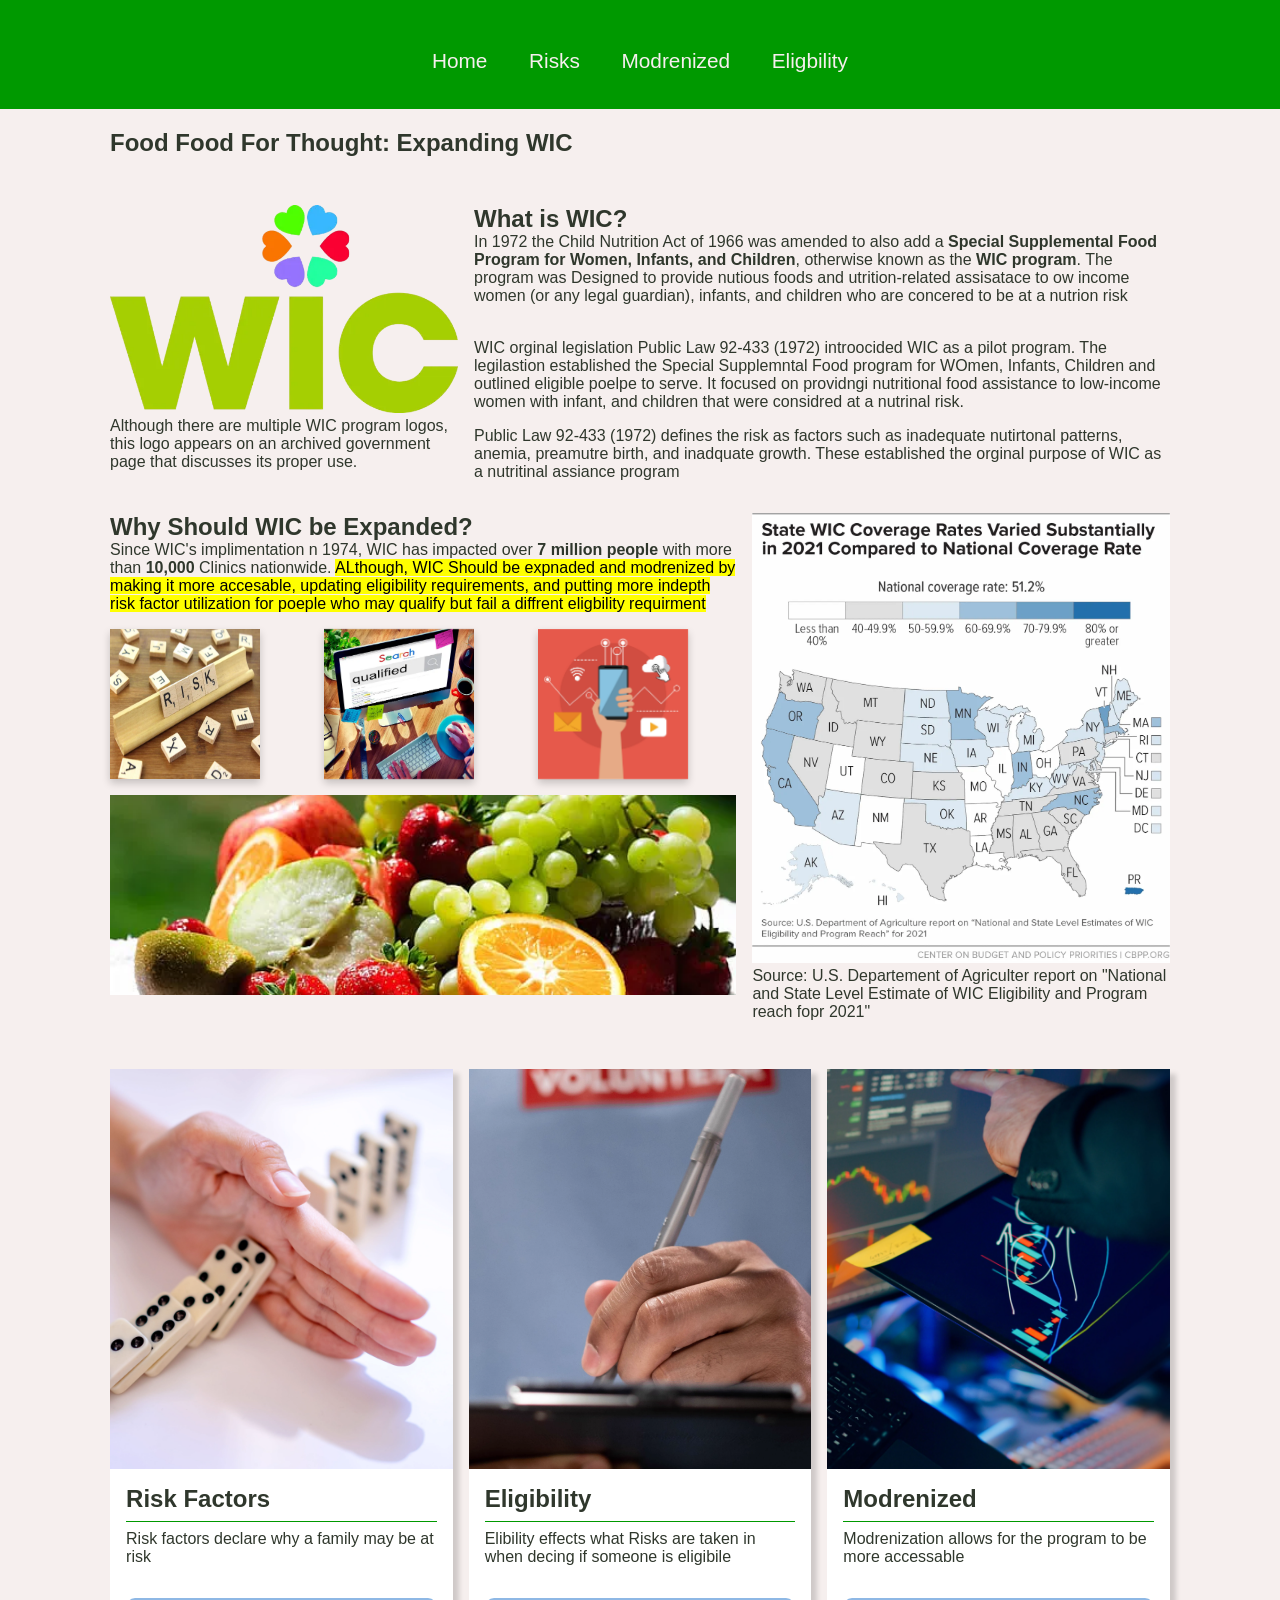
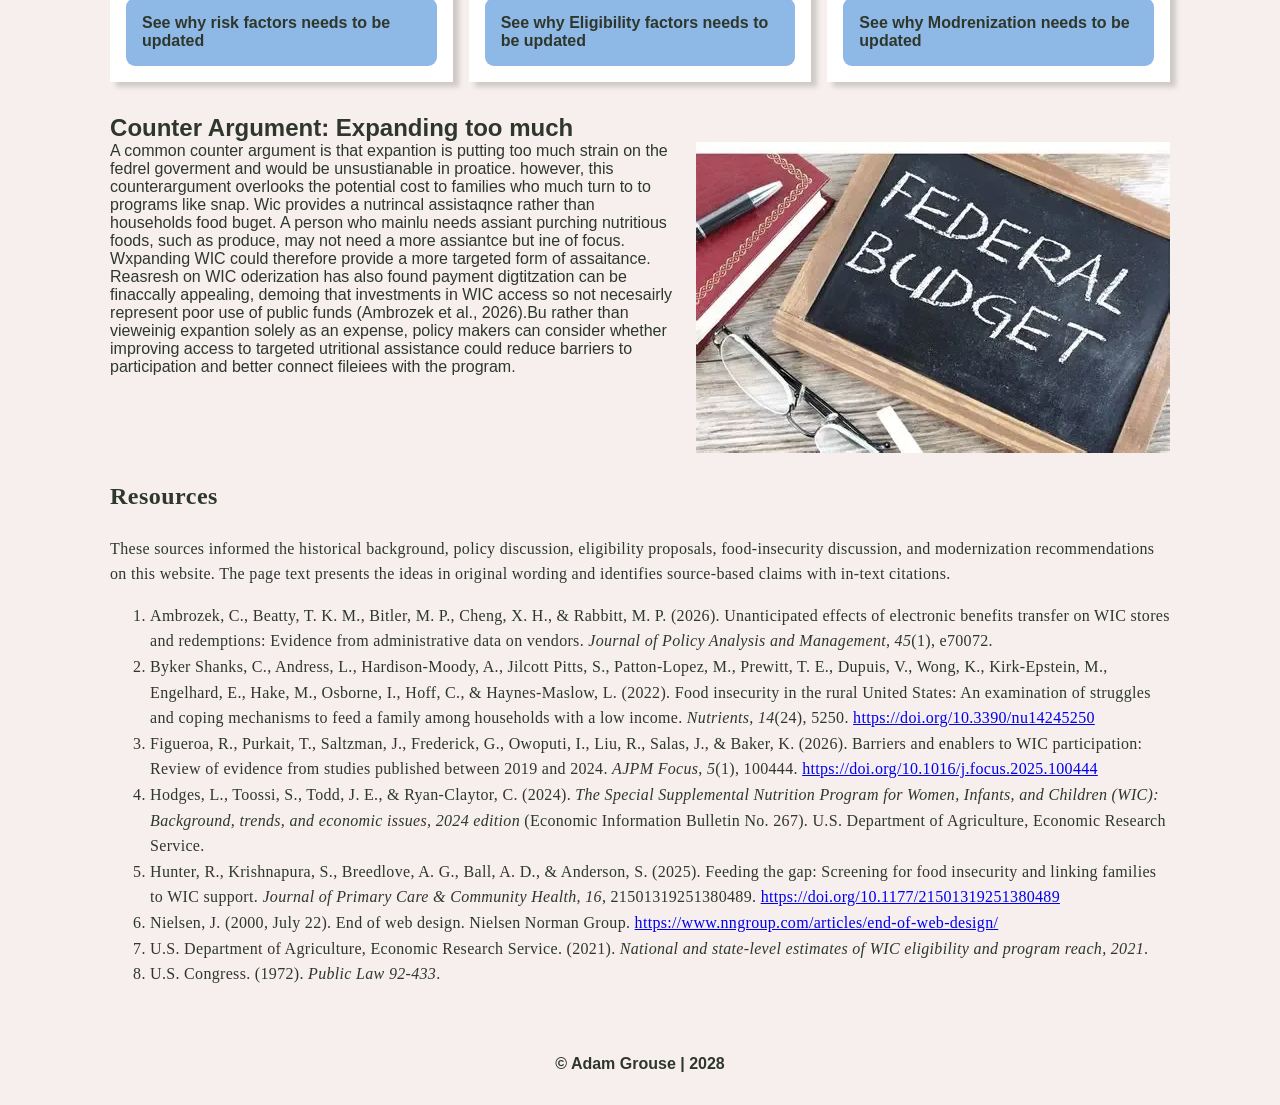
==== index.html @ acc20e02 "Add files via upload" ====
<!DOCTYPE html>
<html lang="en">

<head>
    <meta charset="UTF-8">
    <meta name="viewport" content="width=device-width, initial-scale=1.0">
    <title>WIC</title>
    <link rel="stylesheet" href="css/style.css">
    <link rel="stylesheet" href="css/nav.css">
    <link rel="stylesheet" href="css/cards.css">
    <link rel="stylesheet" href="css/forms.css">
    <link rel="stylesheet" href="css/flex.css">
    <link rel="stylesheet" href="css/forms.css">
    <link rel="stylesheet" href="css/SnorpCSS/flipa.css">
    <script src="smothie.js"></script>
    <script src="https://8bitadam.github.io/SnorpCSS/js.min/A11y.js"></script>
    <script src="https://8bitadam.github.io/SnorpCSS/js.min/LazyLoader.js"></script>

</head>

<body>
    <header>
        <div class="top-color"></div>
        <div class="site-width">

            <nav class="center">
                <ul>
                    <li> <a href="index.html">Home</a></li>
                    <li> <a href="others/risk.html">Risks</a></li>
                    <li> <a href="others/modrenized.html">Modrenized</a></li>
                    <li> <a href="others/eligbility.html">Eligbility</a></li>
                </ul>
            </nav>
        </div>
    </header>
    <main class="site-width">
        <article>
            <header class="pad-btm-3">
                <h1>Food Food For Thought: Expanding WIC</h1>
            </header>
            <div class="row">
                <div class="col-1">
                    <figure><img src="img/wis-logo.webp" alt="Wisconsin WIC Logo">
                        <figcaption>Although there are multiple WIC program logos, this logo appears on an archived
                            government page that discusses its proper use.
                        </figcaption>
                    </figure>
                </div>
                <div class="col-2">
                    <h2>What is WIC?</h2>
                    <p>In 1972 the Child Nutrition Act of 1966 was amended to also add a <strong>Special Supplemental
                            Food Program for Women, Infants, and Children</strong>, otherwise known as the <strong>WIC
                            program</strong>. The program was Designed to provide nutious foods and utrition-related
                        assisatace to ow income women (or any legal guardian), infants, and children who are concered to
                        be at a nutrion risk</p>

                    <br>
                    <p>WIC orginal legislation Public Law 92-433 (1972) introocided WIC as a pilot program. The
                        legilastion established the Special Supplemntal Food program for WOmen, Infants, Children and
                        outlined eligible poelpe to serve. It focused on providngi nutritional food assistance to
                        low-income women with infant, and children that were considred at a nutrinal risk.</p>
                    <p>Public Law 92-433 (1972) defines the risk as factors such as inadequate nutirtonal patterns,
                        anemia, preamutre birth, and inadquate growth. These established the orginal purpose of WIC as a
                        nutritinal assiance program</p>
                </div>
            </div>
            <div class="row">
                <div class="col-3">
                    <h2>Why Should WIC be Expanded?</h2>
                    <p>Since WIC's implimentation n 1974, WIC has impacted over <strong>7 million people</strong> with
                        more than <strong>10,000</strong> Clinics nationwide. <mark>ALthough, WIC Should be expnaded and
                            modrenized by making it more accesable, updating eligibility requirements, and putting more
                            indepth risk factor utilization for poeple who may qualify but fail a diffrent eligbility
                            requirment</mark></p>
                    <div class="row">
                        <div class="col-1">
                            <div class="flip-card">
                                <div class="flip-card-inner">
                                    <div class="flip-card-front">
                                        <img src="img/risk-factors.webp"
                                            alt="Avatar" style="width:150px;height:150px;">
                                    </div>
                                    <div class="flip-card-back">
                                        <h3>Risk Factors</h3>
                                        <ul>
                                            <li>Age</li>
                                            <li>Financial Stability</li>
                                            <li>Net v.s. Gross income</li>
                                            <li>Debt</li>
                                            <li>Addctions</li>
                                        </ul>
                                    </div>
                                </div>
                            </div>
                        </div>
                        <div class="col-1">
                            <div class="flip-card">
                                <div class="flip-card-inner">
                                    <div class="flip-card-front">
                                        <img src="img/eligibility.webp"
                                            alt="Avatar" style="width:150px;height:150px;">
                                    </div>
                                    <div class="flip-card-back">
                                        <h3>Updated eligibility</h3>
                                        <ul>
                                            <li>Net income</li>
                                            <li>Raised Age Limit</li>
                                            <li>Guardianship</li>
                                            <li>Residency Requirements</li>
                                        </ul>
                                    </div>
                                </div>
                            </div>

                        </div>
                        <div class="col-1">
                            <div class="flip-card">
                                <div class="flip-card-inner">
                                    <div class="flip-card-front">
                                        <img src="img/modernize.webp"
                                            alt="Avatar" style="width:150px;height:150px;">
                                    </div>
                                    <div class="flip-card-back">
                                        <h3>Modernize</h3>
                                        <ul>
                                            <li>Online Signup</li>
                                            <li>Digital Benefits Card</li>
                                            <li>Mobile App</li>
                                        </ul>
                                    </div>
                                </div>
                            </div>

                        </div>

                    </div>
                    <img class="hide-mobile" src="img/healthy-food.webp"
                        alt="" style="width: 100%; height: 200px; object-fit: cover; object-position: center;">
                </div>
                <div class="col-2">
                    <figure><img src="img/heat-map.webp" alt="US MAP of WIC">
                        <figcaption>
                            Source: U.S. Departement of Agriculter report on "National and State Level Estimate of WIC
                            Eligibility and Program reach fopr 2021"
                        </figcaption>
                    </figure>
                </div>
            </div>
            <div class="row" style="margin-top: 3em;">
                <section class="cards">
                    <div class="row">
                        <div class="col-1">
                            <section class="cards">
                                <section>
                                    <figure>
                                        <img src="img/RiskBig.webp" alt="A placeholder image">
                                    </figure>
                                    <div>
                                        <header>
                                            <h2>Risk Factors</h2>
                                        </header>
                                        <p>Risk factors declare why a family may be at risk</p>
                                        <a href="others/risk.html" class="btn">See why risk factors needs to be updated</a>
                                    </div>
                                </section>
                        </div>
                        <div class="col-1">
                            <section class="cards">
                                <section>
                                    <figure>
                                        <img src="img/EligibilityBig.webp" alt="A placeholder image">
                                    </figure>
                                    <div>
                                        <header>
                                            <h2>Eligibility</h2>
                                        </header>
                                        <p>Elibility effects what Risks are taken in when decing if someone is eligibile</p>
                                        <a href="others/eligbility.html" class="btn">See why Eligibility factors needs to be updated</a>
                                    </div>
                                </section>
                        </div>
                        <div class="col-1">
                            <section class="cards">
                                <section>
                                    <figure>
                                        <img src="img/ModernBig.webp" alt="A placeholder image">
                                    </figure>
                                    <div>
                                        <header>
                                            <h2>Modrenized</h2>
                                        </header>
                                        <p>Modrenization allows for the program to be more accessable </p>
                                        <a href="others/modrenized.html" class="btn">See why Modrenization needs to be updated</a>
                                    </div>
                                </section>
                        </div>

                    </div>
            </div>

                <h2>Counter Argument: Expanding too much</h2>
                <div class="row">
                    <div class="col-3">
                <p>A common counter argument is that expantion is putting too much strain on the fedrel goverment and would be unsustianable in proatice. however, this counterargument overlooks the potential cost to families who much turn to to programs like snap. Wic provides a nutrincal assistaqnce rather than households food buget. A person who mainlu needs assiant purching nutritious foods, such as produce, may not need a more assiantce but ine of focus. Wxpanding WIC could therefore provide a more targeted form of assaitance. Reasresh on WIC oderization has also found payment digtitzation can be finaccally appealing, demoing that investments in WIC access so not necesairly represent poor use of public funds (Ambrozek et al., 2026).Bu rather than vieweinig expantion solely as an expense, policy makers can consider whether improving access to targeted utritional assistance could reduce barriers to participation and better connect fileiees with the program.   </p>
</div>
<div class="col-1">
<img src="img/Counter.webp" alt="">
</div>
            </div>
             <section id="resources" class="resources">
            <h2>Resources</h2>
            <p>These sources informed the historical background, policy discussion, eligibility proposals, food-insecurity discussion, and modernization recommendations on this website. The page text presents the ideas in original wording and identifies source-based claims with in-text citations.</p>
            <ol>
                <li>Ambrozek, C., Beatty, T. K. M., Bitler, M. P., Cheng, X. H., &amp; Rabbitt, M. P. (2026). Unanticipated effects of electronic benefits transfer on WIC stores and redemptions: Evidence from administrative data on vendors. <em>Journal of Policy Analysis and Management, 45</em>(1), e70072.</li>
                <li>Byker Shanks, C., Andress, L., Hardison-Moody, A., Jilcott Pitts, S., Patton-Lopez, M., Prewitt, T. E., Dupuis, V., Wong, K., Kirk-Epstein, M., Engelhard, E., Hake, M., Osborne, I., Hoff, C., &amp; Haynes-Maslow, L. (2022). Food insecurity in the rural United States: An examination of struggles and coping mechanisms to feed a family among households with a low income. <em>Nutrients, 14</em>(24), 5250. <a href="https://doi.org/10.3390/nu14245250">https://doi.org/10.3390/nu14245250</a></li>
                <li>Figueroa, R., Purkait, T., Saltzman, J., Frederick, G., Owoputi, I., Liu, R., Salas, J., &amp; Baker, K. (2026). Barriers and enablers to WIC participation: Review of evidence from studies published between 2019 and 2024. <em>AJPM Focus, 5</em>(1), 100444. <a href="https://doi.org/10.1016/j.focus.2025.100444">https://doi.org/10.1016/j.focus.2025.100444</a></li>
                <li>Hodges, L., Toossi, S., Todd, J. E., &amp; Ryan-Claytor, C. (2024). <em>The Special Supplemental Nutrition Program for Women, Infants, and Children (WIC): Background, trends, and economic issues, 2024 edition</em> (Economic Information Bulletin No. 267). U.S. Department of Agriculture, Economic Research Service.</li>
                <li>Hunter, R., Krishnapura, S., Breedlove, A. G., Ball, A. D., &amp; Anderson, S. (2025). Feeding the gap: Screening for food insecurity and linking families to WIC support. <em>Journal of Primary Care &amp; Community Health, 16</em>, 21501319251380489. <a href="https://doi.org/10.1177/21501319251380489">https://doi.org/10.1177/21501319251380489</a></li>
                <li>Nielsen, J. (2000, July 22). End of web design. Nielsen Norman Group. <a href="https://www.nngroup.com/articles/end-of-web-design/">https://www.nngroup.com/articles/end-of-web-design/</a></li>
                <li>U.S. Department of Agriculture, Economic Research Service. (2021). <em>National and state-level estimates of WIC eligibility and program reach, 2021</em>.</li>
                <li>U.S. Congress. (1972). <em>Public Law 92-433</em>.</li>
            </ol>
        </section>

        </article>
    </main>
    <footer>
        &copy; Adam Grouse | 2028

    </footer>

</body>

</html>
---- css/style.css ----
:root{
    --color-dark:#2F372C;
    --color-light:#F6EFEE;
    --main-color: #009900;
    --color-link: #8EB8E5;
    --site-width: 1100px;
}
* {
    margin:0;
    padding: 0;
    box-sizing: border-box;
}
figure{
    img {
        width: 100%;
        height: 100%;
        object-fit: cover;
    }
    img:has(+figcaption){
        height: calc(100%-1em);
    }
}
body {
    font-family: sans-serif;
    color: var(--color-dark);
    background-color: var(--color-light);

    > header {
        background-color: var(--main-color);

        font-size: 1.2 em;
        strong, em {
            display: block;
        }
    }
}
footer {
    text-align: center;
    font-weight: bold;
    padding: 2em;
    display: grid;

}
/*

class is a way to apply styles to many elements
    - in css period means class

background-image: linear-gradient(to right, var(--main-color),var(--color-link));
        padding: 1em;

*/
.site-width{
    /*width is not very reponsive
    max with is more reponseive*/
    max-width: var(--site-width);
    margin: 0 auto;
    padding: 1.253637em;

}
.btn {
    background-color: var(--color-link);
    padding: 1em;
    display: inline-block;
    color: var(--color-dark);
    border-radius: 9px;
    text-decoration: none;
    font-weight: bold;
    transition: opacity .2s ease-in-out;
    margin-top: 1em;
}
.btn:hover{
    opacity: .857;

}
p {
    margin-bottom: 1em;
}
p:last{
    margin-bottom: 0;
}
.highlight {
    background-color: var(--color-dark);
    color: var(--color-light);
    padding: 1em;
}

.pad-btm-3{
padding-bottom: 3em;
}
.pad-btm-1{
padding-bottom: 1em;
}
@media (max-width: 800px) {
    .hide-mobile {
        display: none !important;
    }
}
.resources,
.resources * {
    all: revert;
    font-family: "Times New Roman", Times,Arial !important;
    letter-spacing: 0.02em;
    line-height: 1.6;
}
---- css/nav.css ----
body > header nav ul {
    display: flex;
    list-style-type: none;
    margin: 0;
    padding: 0;
}

body > header nav ul li a {
    color: var(--color-light);
    text-decoration: none;
    font-size: 1.3em;
    padding: 0.6em 1em;
    display: block;
    border-bottom: 4px solid transparent;
    text-align: center;
    transition:
        border-color 0.4s ease-in-out,
        color 0.4s ease-in-out;
}

body > header nav ul li a:hover {
    border-bottom-color: var(--color-dark);
    color: var(--color-light);
}


/* Navbar alignment */

nav.left > ul {
    justify-content: flex-start;
}

nav.right > ul {
    justify-content: flex-end;
}

nav.center > ul {
    justify-content: center;
}

nav.full > ul {
    width: 100%;
}


/* Mobile navbar */

@media (max-width: 800px) {
    nav > ul {
        flex-direction: column;
    }

    nav > ul li,
    nav > ul li a {
        width: 100%;
        box-sizing: border-box;
    }

    nav > ul li a:hover {
        border-bottom-color: transparent;
    }
}


/* Top color section */

.top-color {
    padding-bottom: 1em;
}
---- css/cards.css ----
.cards {
    display: grid;
    grid-template-columns:repeat(auto-fit, minmax(300px,auto));
    gap: 2em;
    >section {
        box-shadow: 6px 5px 5px 0px rgba(0,0,0,0.16);
        background-color: white;
        > figure {
            height: 400px;
        }
        >div {
            padding: 1em;
            >header {
                color: var(--color-dark);
                border-bottom: 1px solid var(--main-color);
                margin-bottom: .5em;
                padding-bottom: .5em;
            }
        }
    }
}
---- css/flex.css ----
/*
The row class will reprsent a full width row on hour websute*/
.row {
    display:flex;
    margin-bottom: 1em;
    gap: 1em;
}
/*
The col classes say how many coloums a iten shooudl take in a row
*/
.col-1{
    flex:1;
}
.col-2{
    flex:2;
}
.col-3{
    flex:3;
}

@media (max-width: 800px) {
    .row{
        flex-direction: column;
    }
}
---- css/SnorpCSS/flipa.css ----
.flip-card {
  width: 150px;
  height: 150px;
  perspective: 1000px;
}

.flip-card-inner {
  position: relative;
  width: 100%;
  height: 100%;
  text-align: center;
  transition: transform 0.6s;
  transform-style: preserve-3d;
  box-shadow: 0 4px 8px 0 rgba(0,0,0,0.2);
}

.flip-card:hover .flip-card-inner {
  transform: rotateY(180deg);
}

.flip-card-front, .flip-card-back {
  position: absolute;
  width: 100%;
  height: 100%;
  -webkit-backface-visibility: hidden;
  backface-visibility: hidden;
}

.flip-card-front {
  background-color: #bbb;
  color: black;
}

.flip-card-back {
  background-color: #2980b9;
  color: white;
  transform: rotateY(180deg);
}
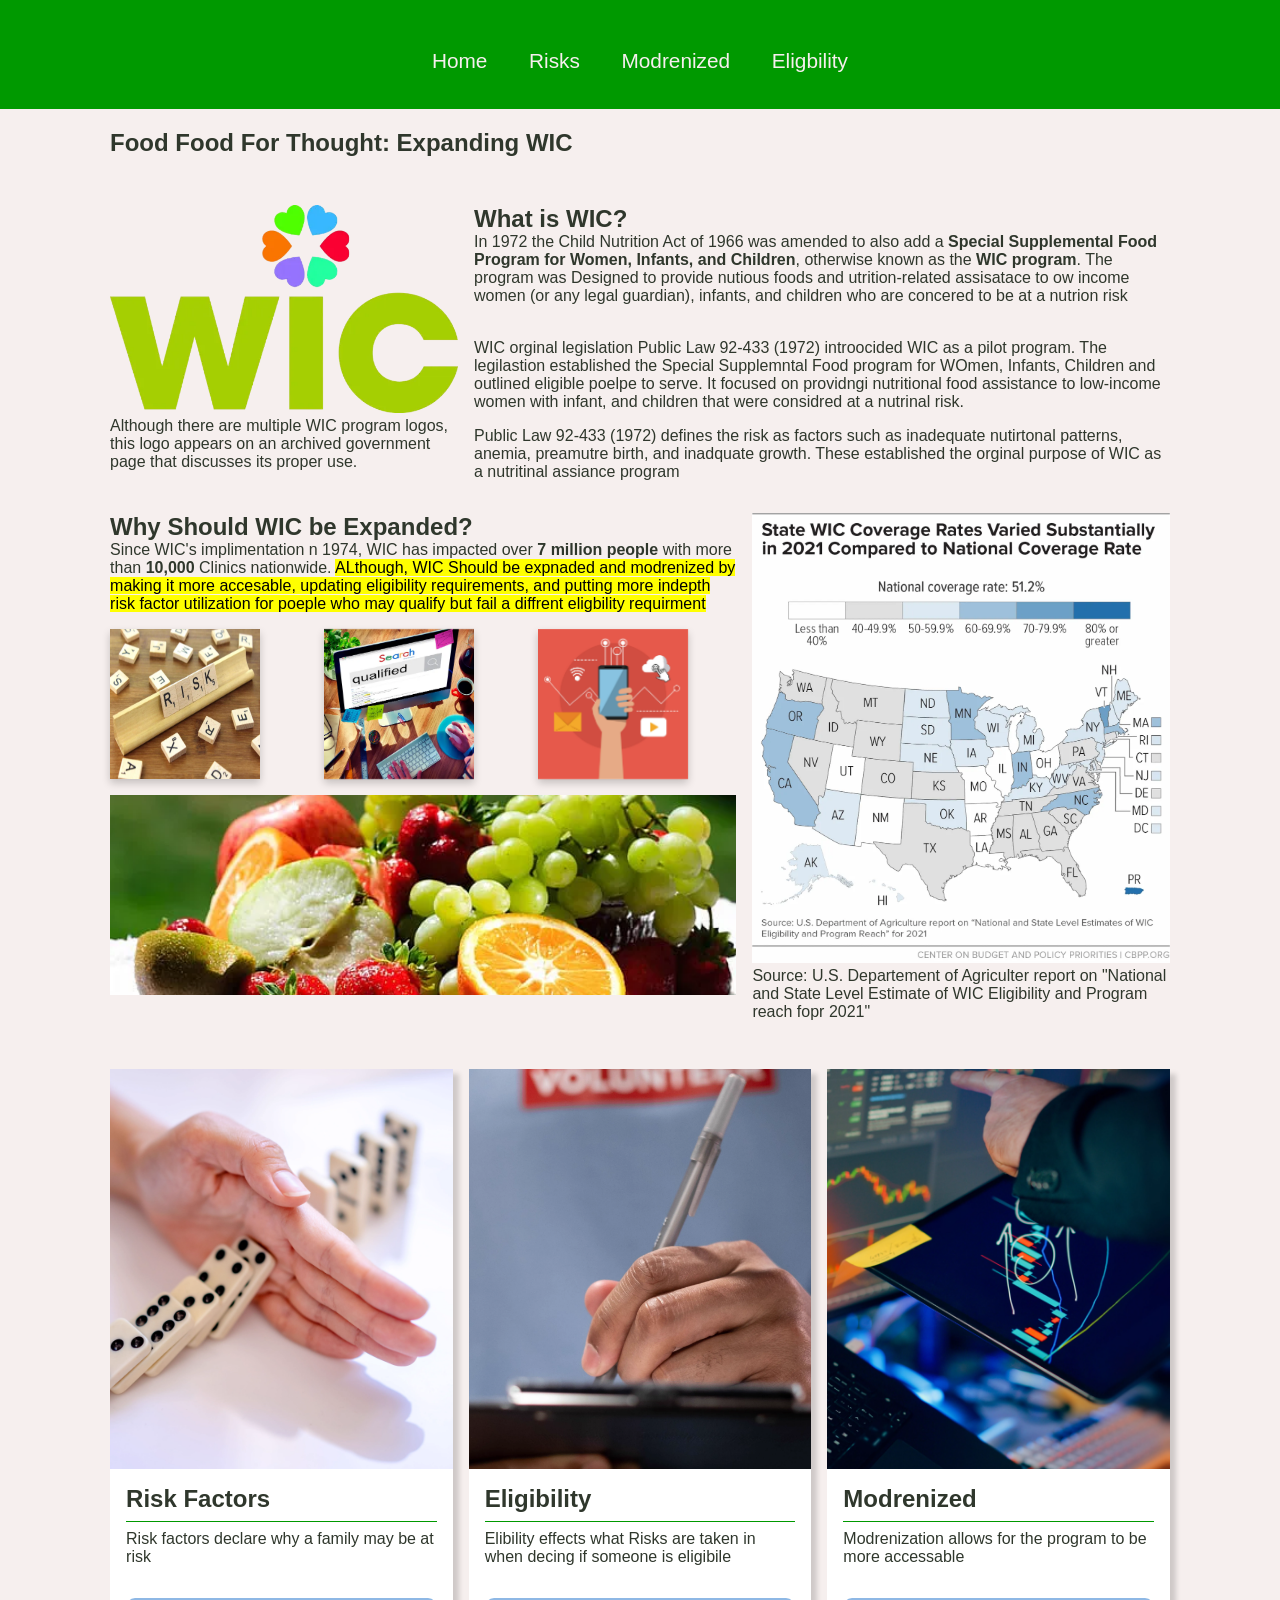
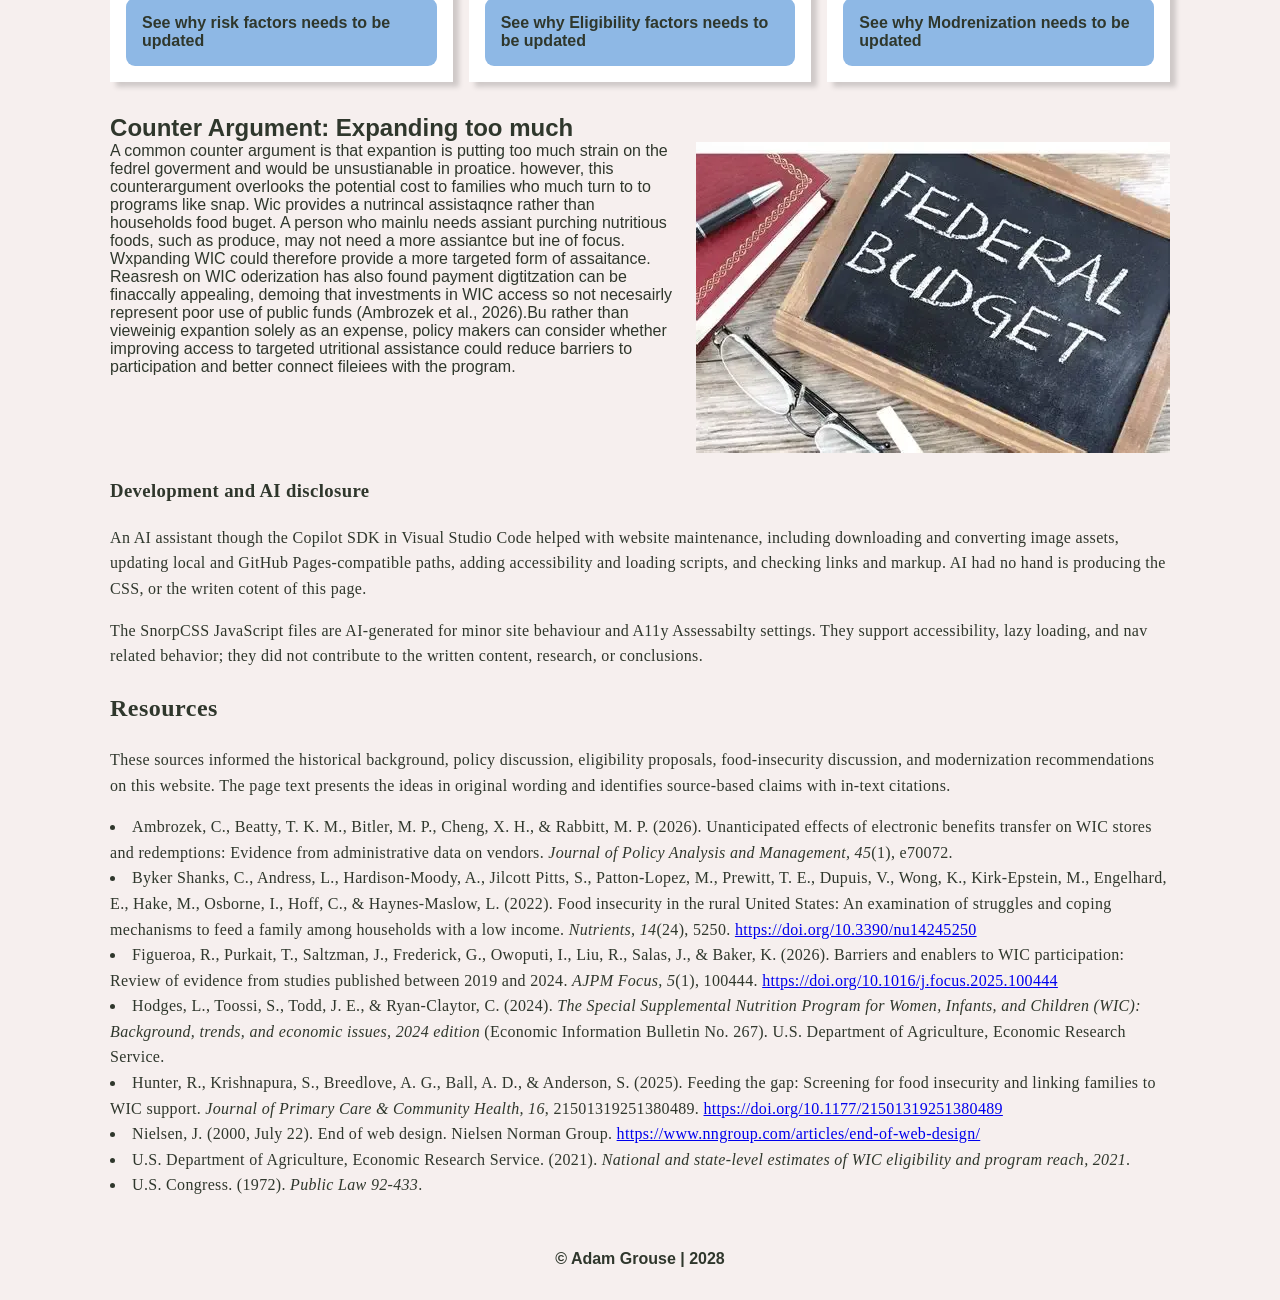
==== commit ee6b8966: "Refactor index.html for clarity and corrections Updated the HTML structure and content of the index." ====
--- a/index.html
+++ b/index.html
@@ -12,7 +12,7 @@
     <link rel="stylesheet" href="css/flex.css">
     <link rel="stylesheet" href="css/forms.css">
     <link rel="stylesheet" href="css/SnorpCSS/flipa.css">
-    <script src="smothie.js"></script>
+    <script src="https://8bitadam.github.io/SnorpCSS/js.min/smoothie.js"></script>
     <script src="https://8bitadam.github.io/SnorpCSS/js.min/A11y.js"></script>
     <script src="https://8bitadam.github.io/SnorpCSS/js.min/LazyLoader.js"></script>
 
@@ -208,9 +208,11 @@
 </div>
             </div>
              <section id="resources" class="resources">
+            <h3>Development and AI disclosure</h3>
+            <p>An AI assistant though the Copilot SDK in Visual Studio Code helped with website maintenance, including downloading and converting image assets, updating local and GitHub Pages-compatible paths, adding accessibility and loading scripts, and checking links and markup. AI had no hand is producing the CSS, or the writen cotent of this page.</p>
+            <p>The SnorpCSS JavaScript files are AI-generated for minor site behaviour and A11y Assessabilty settings. They support accessibility, lazy loading, and nav related behavior; they did not contribute to the written content, research, or conclusions.</p>
             <h2>Resources</h2>
             <p>These sources informed the historical background, policy discussion, eligibility proposals, food-insecurity discussion, and modernization recommendations on this website. The page text presents the ideas in original wording and identifies source-based claims with in-text citations.</p>
-            <ol>
                 <li>Ambrozek, C., Beatty, T. K. M., Bitler, M. P., Cheng, X. H., &amp; Rabbitt, M. P. (2026). Unanticipated effects of electronic benefits transfer on WIC stores and redemptions: Evidence from administrative data on vendors. <em>Journal of Policy Analysis and Management, 45</em>(1), e70072.</li>
                 <li>Byker Shanks, C., Andress, L., Hardison-Moody, A., Jilcott Pitts, S., Patton-Lopez, M., Prewitt, T. E., Dupuis, V., Wong, K., Kirk-Epstein, M., Engelhard, E., Hake, M., Osborne, I., Hoff, C., &amp; Haynes-Maslow, L. (2022). Food insecurity in the rural United States: An examination of struggles and coping mechanisms to feed a family among households with a low income. <em>Nutrients, 14</em>(24), 5250. <a href="https://doi.org/10.3390/nu14245250">https://doi.org/10.3390/nu14245250</a></li>
                 <li>Figueroa, R., Purkait, T., Saltzman, J., Frederick, G., Owoputi, I., Liu, R., Salas, J., &amp; Baker, K. (2026). Barriers and enablers to WIC participation: Review of evidence from studies published between 2019 and 2024. <em>AJPM Focus, 5</em>(1), 100444. <a href="https://doi.org/10.1016/j.focus.2025.100444">https://doi.org/10.1016/j.focus.2025.100444</a></li>
